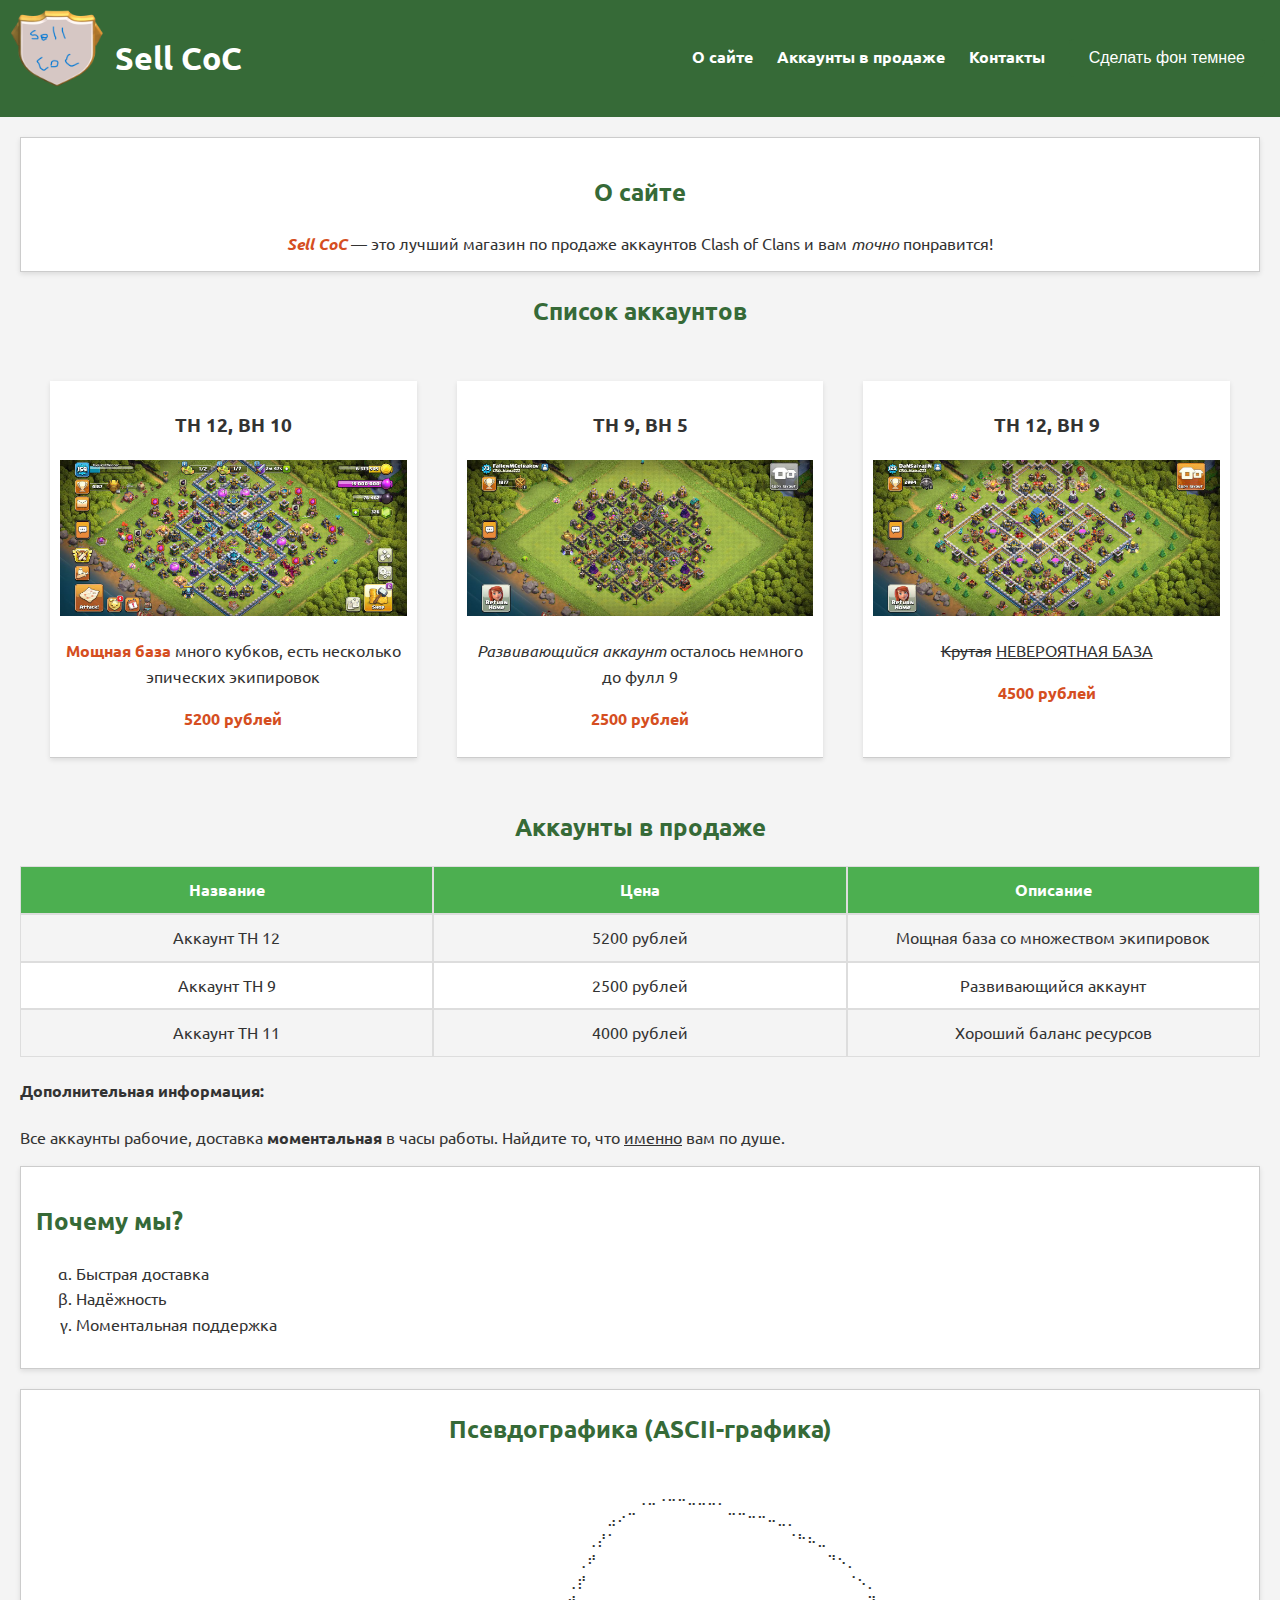
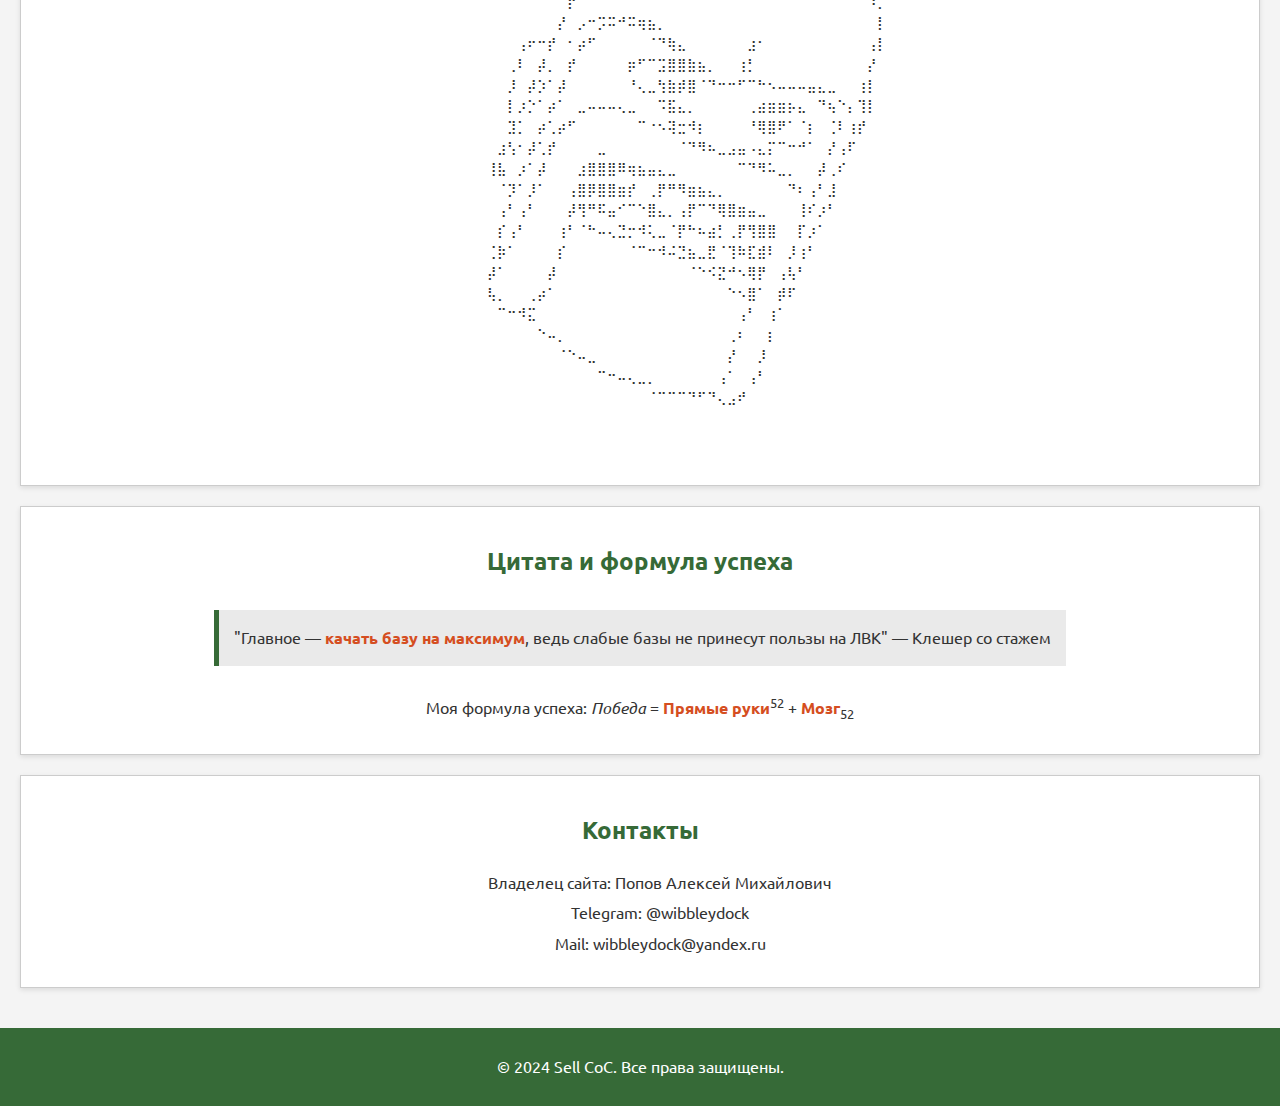
==== index.html @ 7481fcf6 "[MODIFY] add script for dark bg" ====
<!DOCTYPE html>
    <html lang="ru">
        <head>
            <meta charset="UTF-8">
            <link href="style.css" rel="stylesheet">
            <link rel="stylesheet" href="https://fonts.googleapis.com/css2?family=Ubuntu:ital,wght@0,300;0,400;0,500;0,700;1,300;1,400;1,500;1,700&display=swap">
            <meta name="keywords" content="аккаунты, клеш оф кленс, магазин">
            <meta name="description" content="Sell CoC">
            <title>Sell CoC</title>
        </head>

        <body>        
            <header>
                <div class="brand">
                    <a href="index.html">
                        <img src="images/logo.png" alt="лого" class="logo">
                    </a>
                    <h1>Sell CoC</h1>
                </div>
                <nav>
                    <ul>
                        <li><a href="/about/about.html">О сайте</a></li>
                        <li><a href="/accounts/accounts.html">Аккаунты в продаже</a></li>
                        <li><a href="/contacts/contacts.html">Контакты</a></li>
                        <li><button id="darkenButton">Сделать фон темнее</button></li>
                    </ul>
                </nav>
            </header>

            <main>
                <section id="about" class="about">
                    <h2>О сайте</h2>
                    <strong class="italic">Sell CoC</strong> — это лучший магазин по продаже аккаунтов Clash of Clans и вам <em>точно</em> понравится!
                </section>

                <section id="accounts">
                    <h2>Список аккаунтов</h2>
                    <div class="grid-accounts">
                        <article>
                            <h3>TH 12, BH 10</h3>
                            <img src="images/th12bh10.jpg" alt="TH 12, BB 10" width="700"/>
                            <p><strong>Мощная база</strong> много кубков, есть несколько эпических экипировок</p>
                            <p><strong>5200 рублей</strong></p>
                        </article>

                        <article>
                            <h3>TH 9, BH 5</h3>
                            <img src="images/th9bh5.jpg" alt="TH 9, BH 5" width="700"/>
                            <p><i>Развивающийся аккаунт</i> осталось немного до фулл 9</p>
                            <p><strong>2500 рублей</strong></p>
                        </article>

                        <article>
                            <h3>TH 12, BH 9</h3>
                            <img src="images/th12bh9.jpg" alt="TH 12, BH 9" width="700"/>
                            <p><del>Крутая</del> <ins>НЕВЕРОЯТНАЯ БАЗА</ins></p>
                            <p><strong>4500 рублей</strong></p>
                        </article>
                    </div>
                </section>

                <section id="accounts-table">
                    <div class="table-container">
                        <h2>Аккаунты в продаже</h2>
                        <table class="table-accounts">
                            <thead>
                                <tr>
                                    <th>Название</th>
                                    <th>Цена</th>
                                    <th>Описание</th>
                                </tr>
                            </thead>
                            <tbody>
                                <tr class="odd">
                                    <td data-label="Name">Аккаунт TH 12</td>
                                    <td data-label="Price">5200 рублей</td>
                                    <td data-label="About">Мощная база со множеством экипировок</td>
                                </tr>
                                <tr class="even">
                                    <td data-label="Name">Аккаунт TH 9</td>
                                    <td data-label="Price">2500 рублей</td>
                                    <td data-label="About">Развивающийся аккаунт</td>
                                </tr>
                                <tr class="odd">
                                    <td data-label="Name">Аккаунт TH 11</td>
                                    <td data-label="Price">4000 рублей</td>
                                    <td data-label="About">Хороший баланс ресурсов</td>
                                </tr>
                            </tbody>
                        </table>
                    </div>
                </section>

                <style>
                    li {
                        list-style-type: lower-greek;
                    }
                </style>

                <aside>
                    <h4>Дополнительная информация:</h4>
                    <p>Все аккаунты рабочие, доставка <b>моментальная</b> в часы работы. Найдите то, что <ins>именно</ins> вам по душе.</p>
                </aside>

                <section id="my_achievements">
                    <h2>Почему мы?</h2>
                    <ol>
                        <li>Быстрая доставка</li>
                        <li>Надёжность</li>
                        <li>Моментальная поддержка</li>
                    </ol>
                </section>

                <section id="ascii_art">
                    <h2>Псевдографика (ASCII-графика)</h2>
                    <pre>

            ⠀⠀⠀⠀⠀⠀⠀⠀⠀⠀⠀⠀⠀⠀⠀⢀⣀⠠⠤⠤⣀⣀⣀⡀⠀⠀⠀⠀⠀⠀⠀⠀⠀⠀⠀⠀⠀⠀⠀⠀
            ⠀⠀⠀⠀⠀⠀⠀⠀⠀⠀⠀⠀⣠⠔⠉⠀⠀⠀⠀⠀⠀⠀⠀⠀⠉⠉⠒⠒⠤⣀⡀⠀⠀⠀⠀⠀⠀⠀⠀⠀
            ⠀⠀⠀⠀⠀⠀⠀⠀⠀⠀⢀⡜⠁⠀⠀⠀⠀⠀⠀⠀⠀⠀⠀⠀⠀⠀⠀⠀⠀⠀⠈⠓⠦⣀⠀⠀⠀⠀⠀⠀
            ⠀⠀⠀⠀⠀⠀⠀⠀⠀⢀⠞⠀⠀⠀⠀⠀⠀⠀⠀⠀⠀⠀⠀⠀⠀⠀⠀⠀⠀⠀⠀⠀⠀⠀⠙⠢⡀⠀⠀⠀
            ⠀⠀⠀⠀⠀⠀⠀⠀⢀⡞⠀⠀⠀⠀⠀⠀⠀⠀⠀⠀⠀⠀⠀⠀⠀⠀⠀⠀⠀⠀⠀⠀⠀⠀⠀⠀⠈⠢⡀⠀
            ⠀⠀⠀⠀⠀⠀⠀⠀⡞⠀⠀⠀⠀⠀⠀⠀⠀⠀⠀⠀⠀⠀⠀⠀⠀⠀⠀⠀⠀⠀⠀⠀⠀⠀⠀⠀⠀⠀⠹⡀
            ⠀⠀⠀⠀⠀⠀⠀⡜⠀⡠⠒⡩⠭⠚⠭⢶⣦⡀⠀⠀⠀⠀⠀⠀⠀⠀⠀⠀⠀⠀⠀⠀⠀⠀⠀⠀⠀⠀⠀⡇
            ⠀⠀⠀⢠⠖⠒⡞⠀⠂⡴⠋⠀⠀⠀⠀⠀⠈⠙⢷⣄⠀⠀⠀⠀⠀⠀⣰⠂⠀⠀⠀⠀⠀⠀⠀⠀⠀⠀⢠⡇
            ⠀⠀⢀⠇⠀⡼⡀⠀⡞⠀⠀⠀⠀⠀⡶⠋⠉⣩⣿⣿⣷⣦⡀⠀⠀⢰⡃⠀⠀⠀⠀⠀⠀⠀⠀⠀⠀⠀⡜⠀
            ⠀⠀⡸⠀⡼⡱⠁⡼⠀⠀⠀⠀⠀⠀⠘⢄⣀⢳⣷⡾⣿⠈⠙⠒⠒⠋⠉⠓⠢⠤⠤⠤⣤⣄⣀⠀⠀⢰⡇⠀
            ⠀⠀⡇⡰⡑⠁⡴⠁⠀⣀⠤⠤⠤⢄⣀⠀⠀⠩⣯⣄⡀⠀⠀⠀⠀⠀⢀⣴⣶⣶⡦⣄⠀⠙⢦⠑⡄⢹⡇⠀
            ⠀⠀⣹⡁⠀⡴⢁⡴⠋⠀⠀⠀⠀⠀⠀⠉⠐⠢⢽⣒⠺⡆⠀⠀⠀⠀⠘⢿⣿⠟⠁⠈⡆⠀⢈⠇⢰⡞⠀⠀
            ⠀⣰⢣⠂⡼⢁⡞⠀⠀⠀⠀⣀⠀⠀⠀⠀⠀⠀⠀⠈⠙⠻⠦⣀⣠⣤⠠⣄⡍⠉⠒⠚⠁⠀⡜⢠⠏⠀⠀⠀
            ⢸⣧⠀⡰⠁⡼⠀⠀⠀⣰⣿⣿⣿⠿⢶⣦⣤⣄⣀⠀⠀⠀⠀⠀⠀⠉⠙⠻⠥⣀⡀⠀⠀⡼⢀⠎⠀⠀⠀⠀
            ⠀⠈⡹⠁⡸⠁⠀⠀⢠⣿⡿⣿⣿⣶⡞⠀⢀⡟⠛⠻⣶⣦⣄⡀⠀⠀⠀⠀⠀⠀⠙⠆⢠⠃⣸⠀⠀⠀⠀⠀
            ⠀⢠⠃⢠⠃⠀⠀⠀⡼⢻⠛⠯⣤⠊⠉⠑⣿⣄⡀⢠⡟⠉⠙⢿⣿⣶⣤⣀⠀⠀⠀⢸⠎⡰⠃⠀⠀⠀⠀⠀
            ⠀⡎⢠⠃⠀⠀⠀⢰⠃⠈⠓⠤⢄⣙⡒⠺⢅⣀⠈⡟⠓⠦⣴⡃⢀⡟⢻⣿⣿⠀⠀⡏⡰⠁⠀⠀⠀⠀⠀⠀
            ⢈⡷⠁⠀⠀⠀⠀⡎⠀⠀⠀⠀⠀⠀⠈⠉⠒⠺⠬⣙⣦⣀⣟⠈⢹⠷⣏⣾⠇⠀⡸⢰⠃⠀⠀⠀⠀⠀⠀⠀
            ⡼⠁⠀⠀⠀⠀⡼⠀⠀⠀⠀⠀⠀⠀⠀⠀⠀⠀⠀⠀⠈⠑⠪⣝⠚⠢⢿⡟⠀⢠⢧⠃⠀⠀⠀⠀⠀⠀⠀⠀
            ⢧⡀⠀⠀⢀⡴⠁⠀⠀⠀⠀⠀⠀⠀⠀⠀⠀⠀⠀⠀⠀⠀⠀⠀⠑⠢⣿⠁⠀⡾⠏⠀⠀⠀⠀⠀⠀⠀⠀⠀
            ⠀⠉⠒⠺⣍⠀⠀⠀⠀⠀⠀⠀⠀⠀⠀⠀⠀⠀⠀⠀⠀⠀⠀⠀⠀⢠⠃⠀⢰⠁⠀⠀⠀⠀⠀⠀⠀⠀⠀⠀
            ⠀⠀⠀⠀⠀⠑⠤⡀⠀⠀⠀⠀⠀⠀⠀⠀⠀⠀⠀⠀⠀⠀⠀⠀⢀⠆⠀⠀⡆⠀⠀⠀⠀⠀⠀⠀⠀⠀⠀⠀
            ⠀⠀⠀⠀⠀⠀⠀⠈⠑⠤⣀⠀⠀⠀⠀⠀⠀⠀⠀⠀⠀⠀⠀⠀⡜⠀⠀⡸⠀⠀⠀⠀⠀⠀⠀⠀⠀⠀⠀⠀
            ⠀⠀⠀⠀⠀⠀⠀⠀⠀⠀⠀⠉⠒⠤⢄⣀⡀⠀⠀⠀⠀⠀⠀⢠⠁⠀⢠⠃⠀⠀⠀⠀⠀⠀⠀⠀⠀⠀⠀⠀
            ⠀⠀⠀⠈⠉⠉⠉⠙⠋⠙⢄⣠⠞⠀


                        </pre>
                </section>

                <section id="quote">
                    <h2>Цитата и формула успеха</h2>
                    <blockquote>
                        "Главное — <strong>качать базу на максимум</strong>, ведь слабые базы не принесут пользы на ЛВК" — Клешер со стажем
                    </blockquote>
                    <p>Моя формула успеха: <em>Победа</em> = <strong>Прямые руки</strong><sup>52</sup> + <strong>Мозг</strong><sub>52</sub></p>
                </section>

                <section id="contact">
                    <h2>Контакты</h2>
                    <ul>
                        <p>Владелец сайта: Попов Алексей Михайлович</p>
                        <p>Telegram: @wibbleydock</p>
                        <p>Mail: wibbleydock@yandex.ru</p>
                    </ul>
                </section>
            </main>

            <footer>
                <p>&copy; 2024 Sell CoC. Все права защищены.</p>
            </footer>
            
            <script>
                const darkenButton = document.getElementById('darkenButton');
            
                let darkened = false;
            
                function toggleDarken() {
                    if (!darkened) {
                        document.body.style.backgroundColor = 'rgba(0, 0, 0, 0.5)';
                        darkened = true;
                    } else {
                        document.body.style.backgroundColor = '';
                        document.body.style.color = '';
                        darkened = false;
                    }
                }
            
                darkenButton.addEventListener('click', toggleDarken);
            </script>
        </body>
    </html>
---- style.css ----
/* main styles */
body {
    font-family: 'Ubuntu', sans-serif;
    line-height: 1.6;
    background-color: #f4f4f4;
    color: #333;
    margin: 0;
    padding: 0;
    transition: background-color 0.3s, color 0.3s;
}   

header {
    display: flex;
    justify-content: space-between;
    align-items: center;
    padding: 5px;
    background-color: #366a37;
    color: white;
    text-align: center;
    position: sticky;
    top: 0;
}

/* navigation */
nav ul {
    list-style: none;
    padding: 0;
}

nav ul li {
    display: inline;
    margin: 0 10px;
}

nav ul li a {
    color: white;
    text-decoration: none;
    font-weight: bold;
}

nav ul li a:hover {
    text-decoration: underline;
}

/**/
main {
    padding: 20px;
}

/* content */
.about {
    border: 1px solid #ccc;
    margin-bottom: 20px;
    background-color: white;
    padding: 15px;
    box-shadow: 0 2px 5px rgba(0, 0, 0, 0.1);
    text-align: center;
}

.accounts {
    display: flex;
    flex-direction: column;
    align-items: center;
    padding: 20px;
}

#quote, #contact {
    border: 1px solid #ccc;
    margin-bottom: 20px;
    background-color: white;
    padding: 15px;
    box-shadow: 0 2px 5px rgba(0, 0, 0, 0.1);
    text-align: center;
}

.brand {
    display: flex;
    align-items: center;
}

.logo {
    width: 100px;
    height: auto;
    margin-right: 10px;
}

.grid-accounts {
    display: flex;
    flex-wrap: wrap;
    justify-content: space-between;
    gap: 20px;
    padding: 20px;
    max-width: 1200px;
    margin: 0 auto;
}

#ascii_art {
    border: 1px solid #ccc;
    margin-bottom: 20px;
    background-color: white;
    box-shadow: 0 2px 5px rgba(0, 0, 0, 0.1);
    text-align: center;
}

#my_achievements {
    border: 1px solid #ccc;
    margin-bottom: 20px;
    background-color: white;
    padding: 15px;
    box-shadow: 0 2px 5px rgba(0, 0, 0, 0.1);
    text-align: left;
}

h2 {
    color: #366a37;
}

article {
    border-bottom: 1px solid #ccc;
    margin: 10px;
    padding: 10px;
    flex: 1 0 300px;
    background-color: white;
    box-shadow: 0 2px 5px rgba(0, 0, 0, 0.1);
    text-align: center;
}

article img {
    max-width: 100%;
    height: auto;
}

#accounts h2 {
    text-align: center;
}

/* quote */
blockquote {
    background-color: #eaeaea;
    padding: 15px;
    border-left: 5px solid #366a37;
    margin: 10px 0;
    display: inline-block;
}

/* text */
strong {
    color: #d54e21;
}

del {
    text-decoration: line-through;
}

ins {
    text-decoration: underline;
}

.italic {
    font-style: italic;
}

/* Контактная информация */
#contact p {
    margin: 5px 0;
}

/* Стилизация заголовков */
h1 {
    font-size: 2em;
}

h2 {
    font-size: 1.5em;
}

h3 {
    font-size: 1.2em;
}

h4 {
    font-size: 1em;
}

/* footer */
footer {
    text-align: center;
    padding: 10px;
    background-color: #366a37;
    color: white;
    position: relative;
    max-width: 100%;
    bottom: 0;
}

@media screen and (max-width: 800px) {
    section#quote {
        display: none;
    }
}

.table-accounts {
    display: grid;
    grid-template-columns: repeat(3, 1fr);
}

.table-accounts thead, .table-accounts tbody, .table-accounts tr {
    display: contents;
}

.table-accounts th, .table-accounts td {
    padding: 10px;
    border: 1px solid #ddd;
    text-align: center;
}

.table-accounts thead th {
    background-color: #4CAF50;
    color: white;
}

.table-accounts tbody tr:nth-child(odd) {
    background-color: #aaaaaa;
}

.table-accounts tbody tr:nth-child(even) td {
    background-color: #ffffff;
}

.table-container h2 {
    text-align: center;
}

button {
    padding: 10px 20px;
    background-color: #366a37;
    color: white;
    border: none;
    border-radius: 5px;
    cursor: pointer;
    font-size: 16px;
}

button:hover {
    background-color: #4CAF50;
}
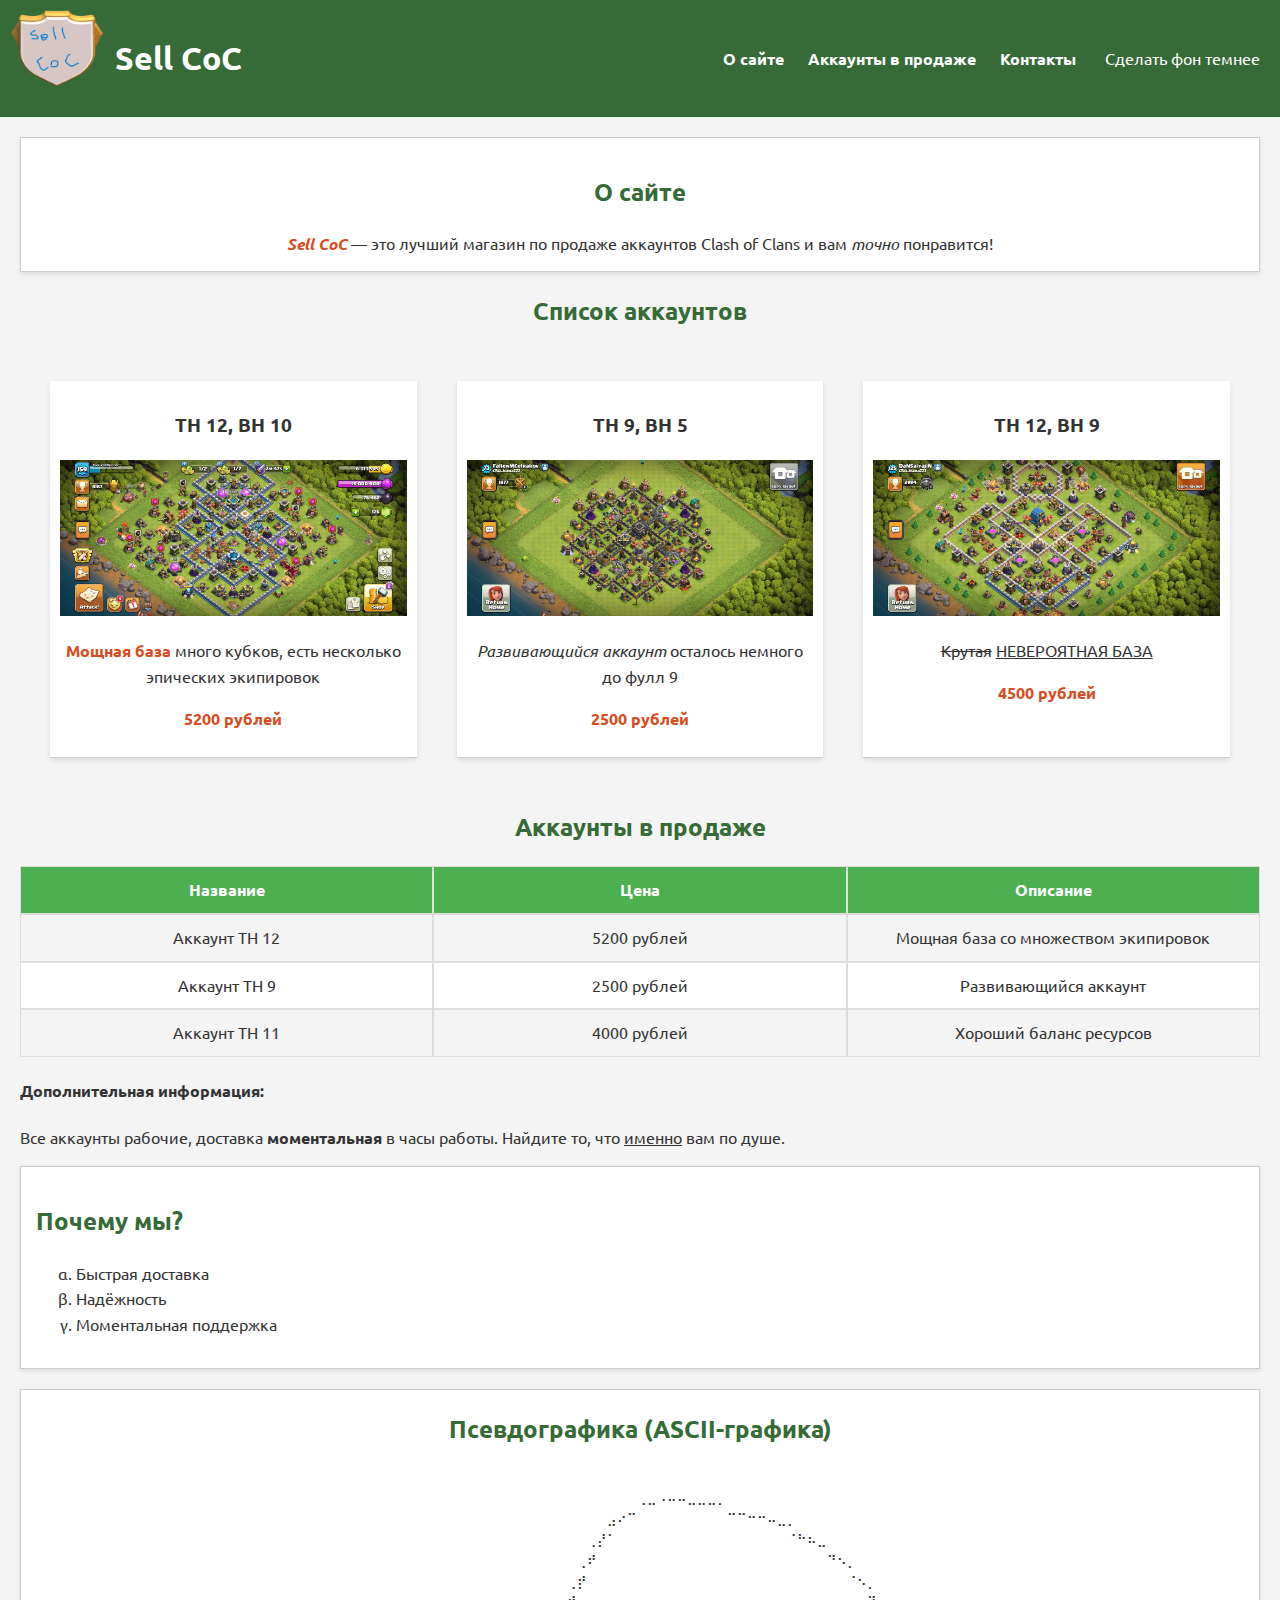
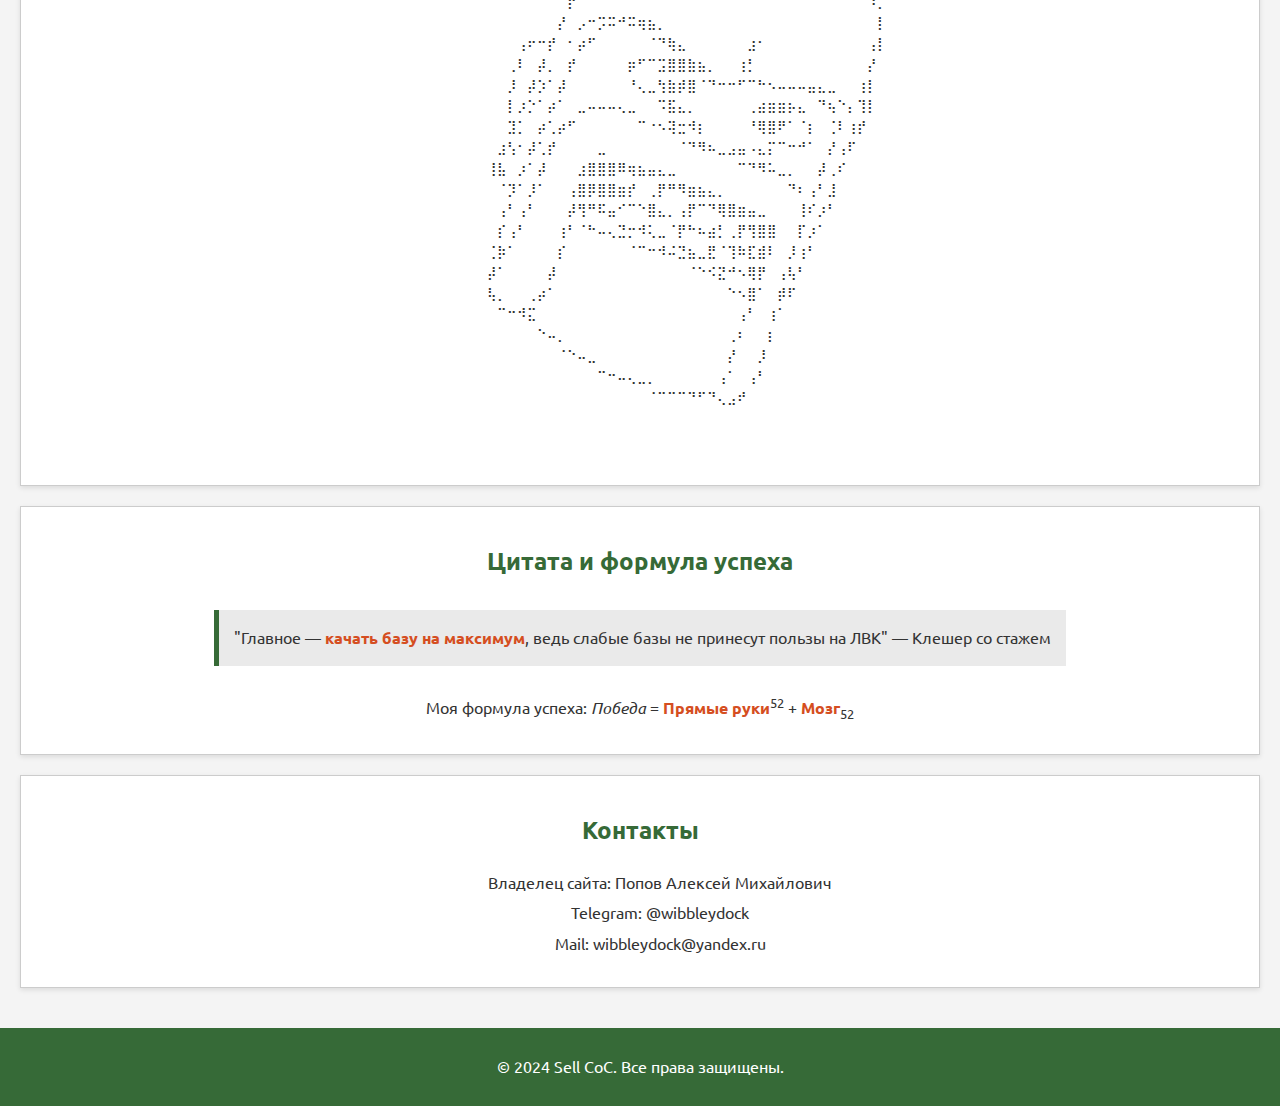
==== commit be075ccd: "[MODIFY]" ====
--- a/index.html
+++ b/index.html
@@ -22,7 +22,7 @@
                         <li><a href="/about/about.html">О сайте</a></li>
                         <li><a href="/accounts/accounts.html">Аккаунты в продаже</a></li>
                         <li><a href="/contacts/contacts.html">Контакты</a></li>
-                        <li><button id="darkenButton">Сделать фон темнее</button></li>
+                        <button id="darkenButton">Сделать фон темнее</button>
                     </ul>
                 </nav>
             </header>
--- a/style.css
+++ b/style.css
@@ -7,7 +7,22 @@
     margin: 0;
     padding: 0;
     transition: background-color 0.3s, color 0.3s;
-}   
+}
+
+#darkenButton {
+    font-family: 'Ubuntu', sans-serif;
+    font-size: 1em;
+    color: #ffffff;
+    background-color: #366a37;
+    border: none;
+    padding: 10px 15px;
+    cursor: pointer;
+    text-decoration: none;
+}
+
+#darkenButton:hover {
+    background-color: #4caf50;
+}
 
 header {
     display: flex;
@@ -230,17 +245,3 @@
 .table-container h2 {
     text-align: center;
 }
-
-button {
-    padding: 10px 20px;
-    background-color: #366a37;
-    color: white;
-    border: none;
-    border-radius: 5px;
-    cursor: pointer;
-    font-size: 16px;
-}
-
-button:hover {
-    background-color: #4CAF50;
-}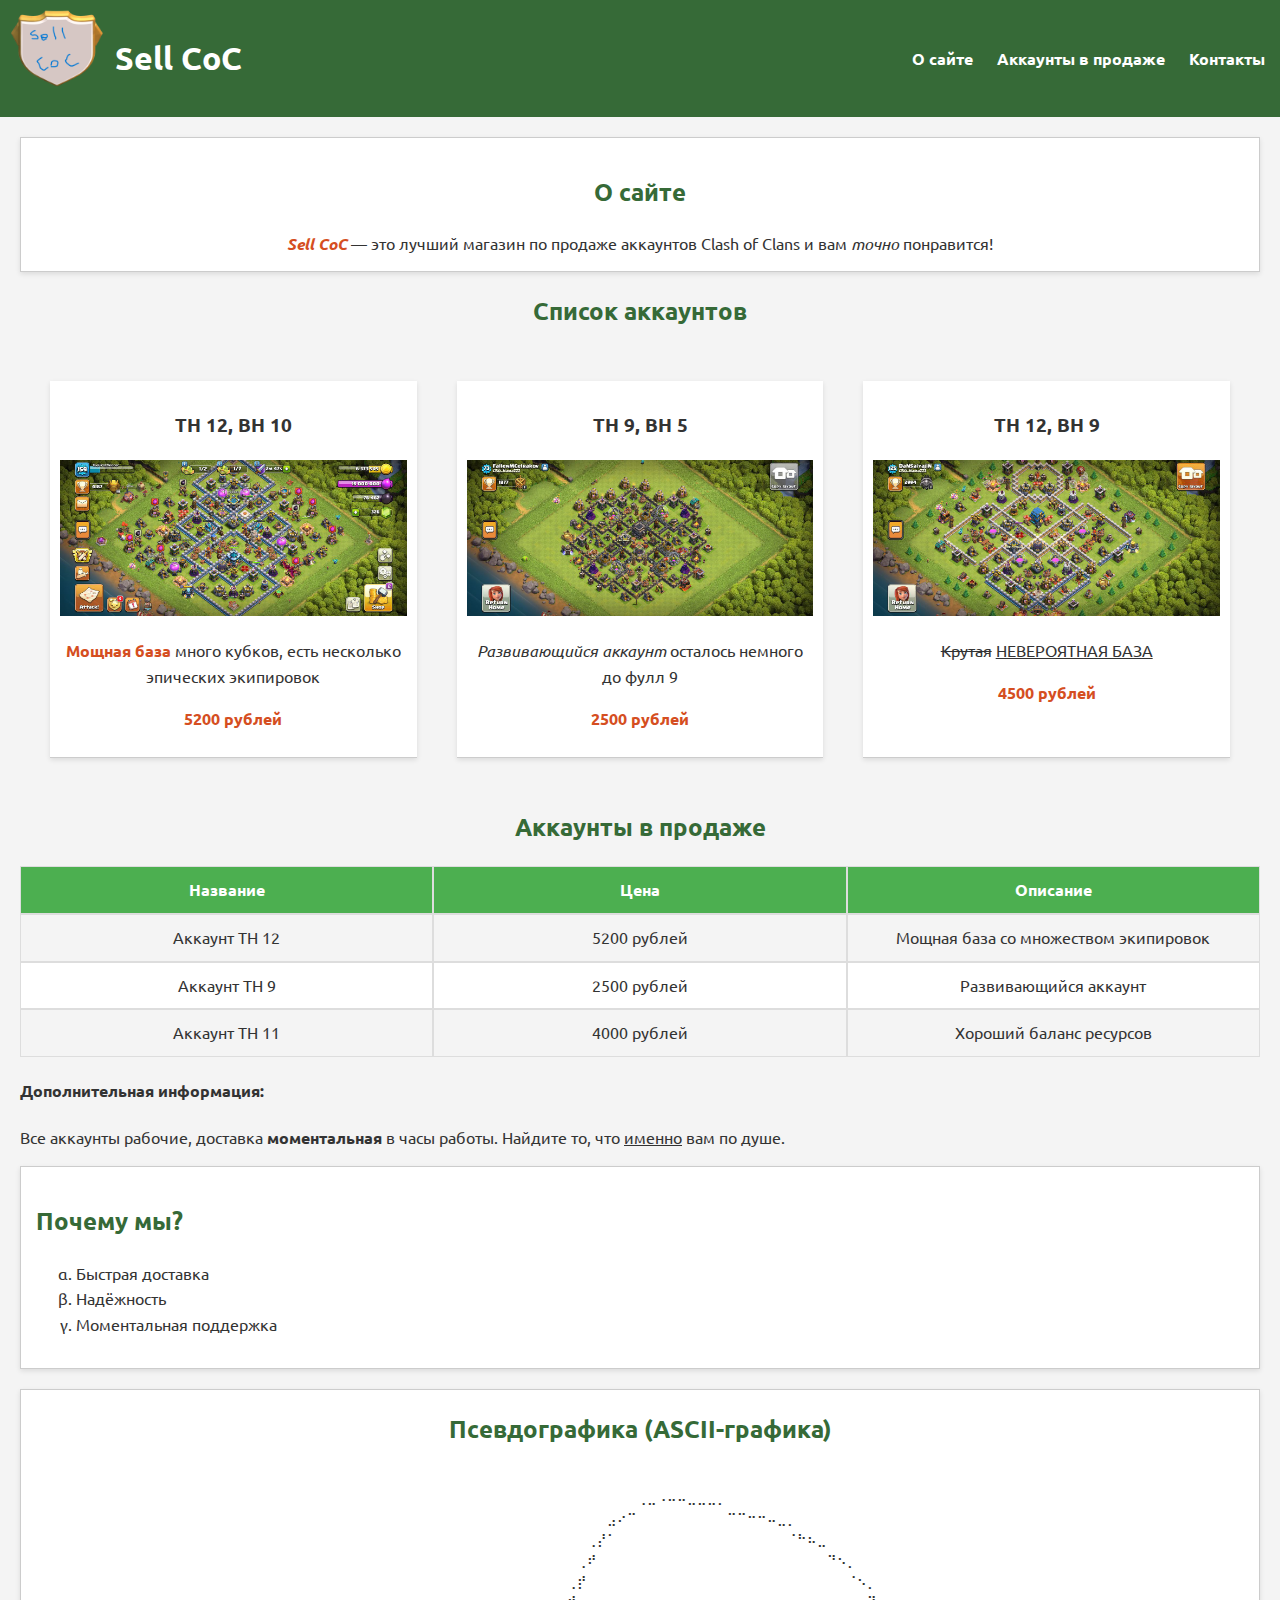
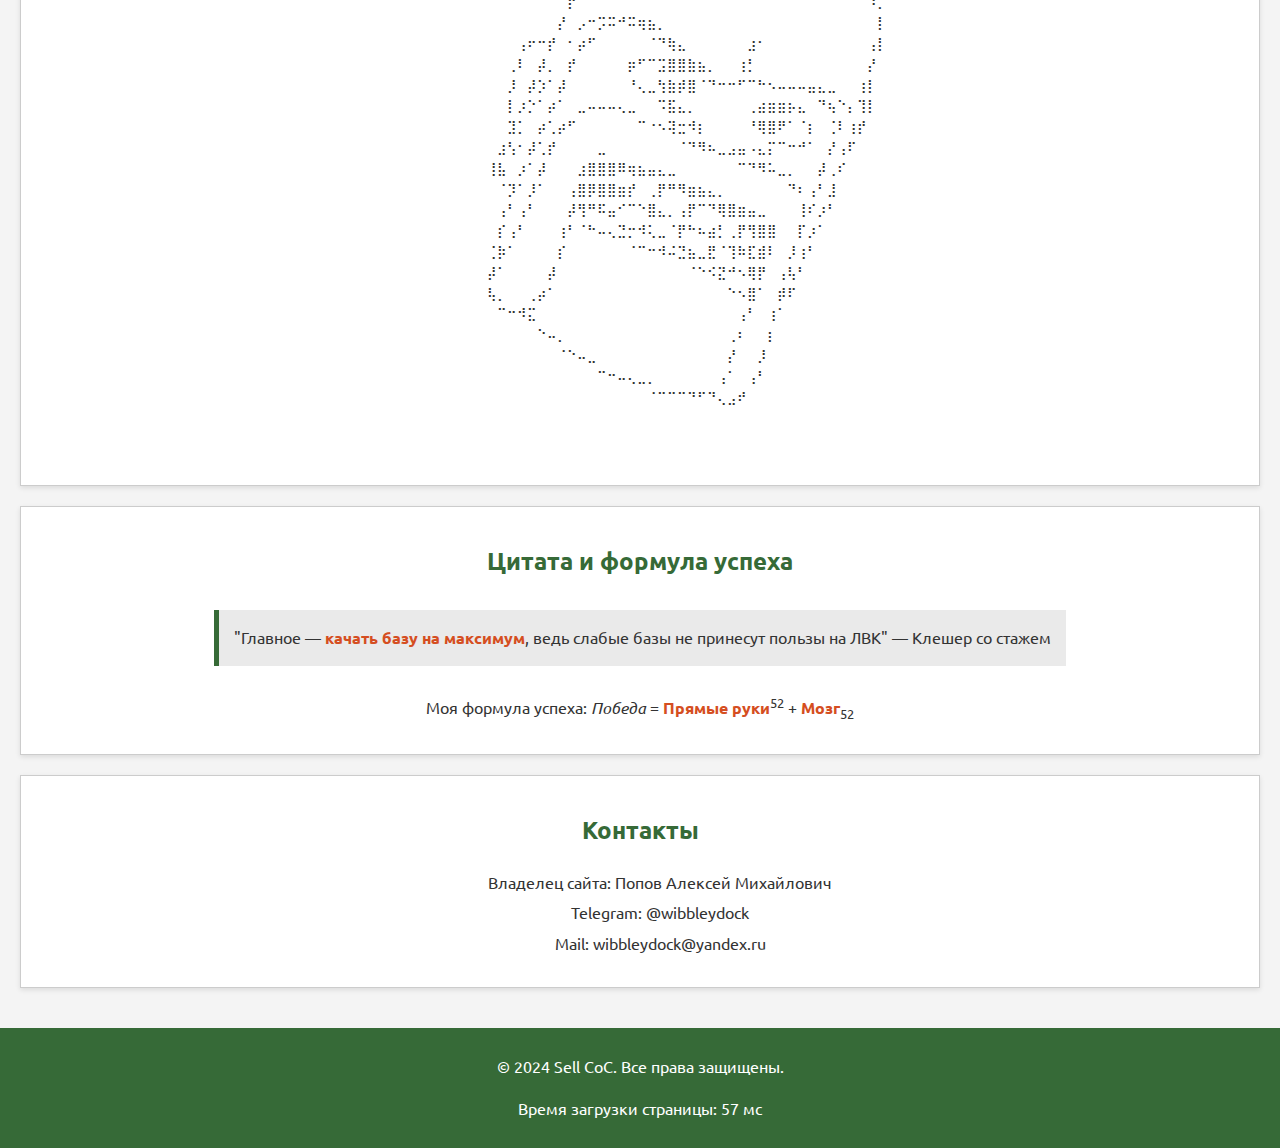
==== commit bffb003d: "[MODIFY] rework js" ====
--- a/index.html
+++ b/index.html
@@ -6,6 +6,7 @@
             <link rel="stylesheet" href="https://fonts.googleapis.com/css2?family=Ubuntu:ital,wght@0,300;0,400;0,500;0,700;1,300;1,400;1,500;1,700&display=swap">
             <meta name="keywords" content="аккаунты, клеш оф кленс, магазин">
             <meta name="description" content="Sell CoC">
+            <script src="script/main.js" defer></script>
             <title>Sell CoC</title>
         </head>
 
@@ -19,10 +20,9 @@
                 </div>
                 <nav>
                     <ul>
-                        <li><a href="/about/about.html">О сайте</a></li>
-                        <li><a href="/accounts/accounts.html">Аккаунты в продаже</a></li>
-                        <li><a href="/contacts/contacts.html">Контакты</a></li>
-                        <button id="darkenButton">Сделать фон темнее</button>
+                        <li><a href="about.html">О сайте</a></li>
+                        <li><a href="accounts.html">Аккаунты в продаже</a></li>
+                        <li><a href="contacts.html">Контакты</a></li>
                     </ul>
                 </nav>
             </header>
@@ -166,24 +166,5 @@
             <footer>
                 <p>&copy; 2024 Sell CoC. Все права защищены.</p>
             </footer>
-            
-            <script>
-                const darkenButton = document.getElementById('darkenButton');
-            
-                let darkened = false;
-            
-                function toggleDarken() {
-                    if (!darkened) {
-                        document.body.style.backgroundColor = 'rgba(0, 0, 0, 0.5)';
-                        darkened = true;
-                    } else {
-                        document.body.style.backgroundColor = '';
-                        document.body.style.color = '';
-                        darkened = false;
-                    }
-                }
-            
-                darkenButton.addEventListener('click', toggleDarken);
-            </script>
         </body>
     </html>--- a/style.css
+++ b/style.css
@@ -53,10 +53,6 @@
     font-weight: bold;
 }
 
-nav ul li a:hover {
-    text-decoration: underline;
-}
-
 /**/
 main {
     padding: 20px;
@@ -245,3 +241,12 @@
 .table-container h2 {
     text-align: center;
 }
+
+nav ul li a.active {
+    background-color: #4CAF50;
+    color: #ffffff;
+}
+
+nav ul li a:hover {
+    background-color: #4CAF50;
+}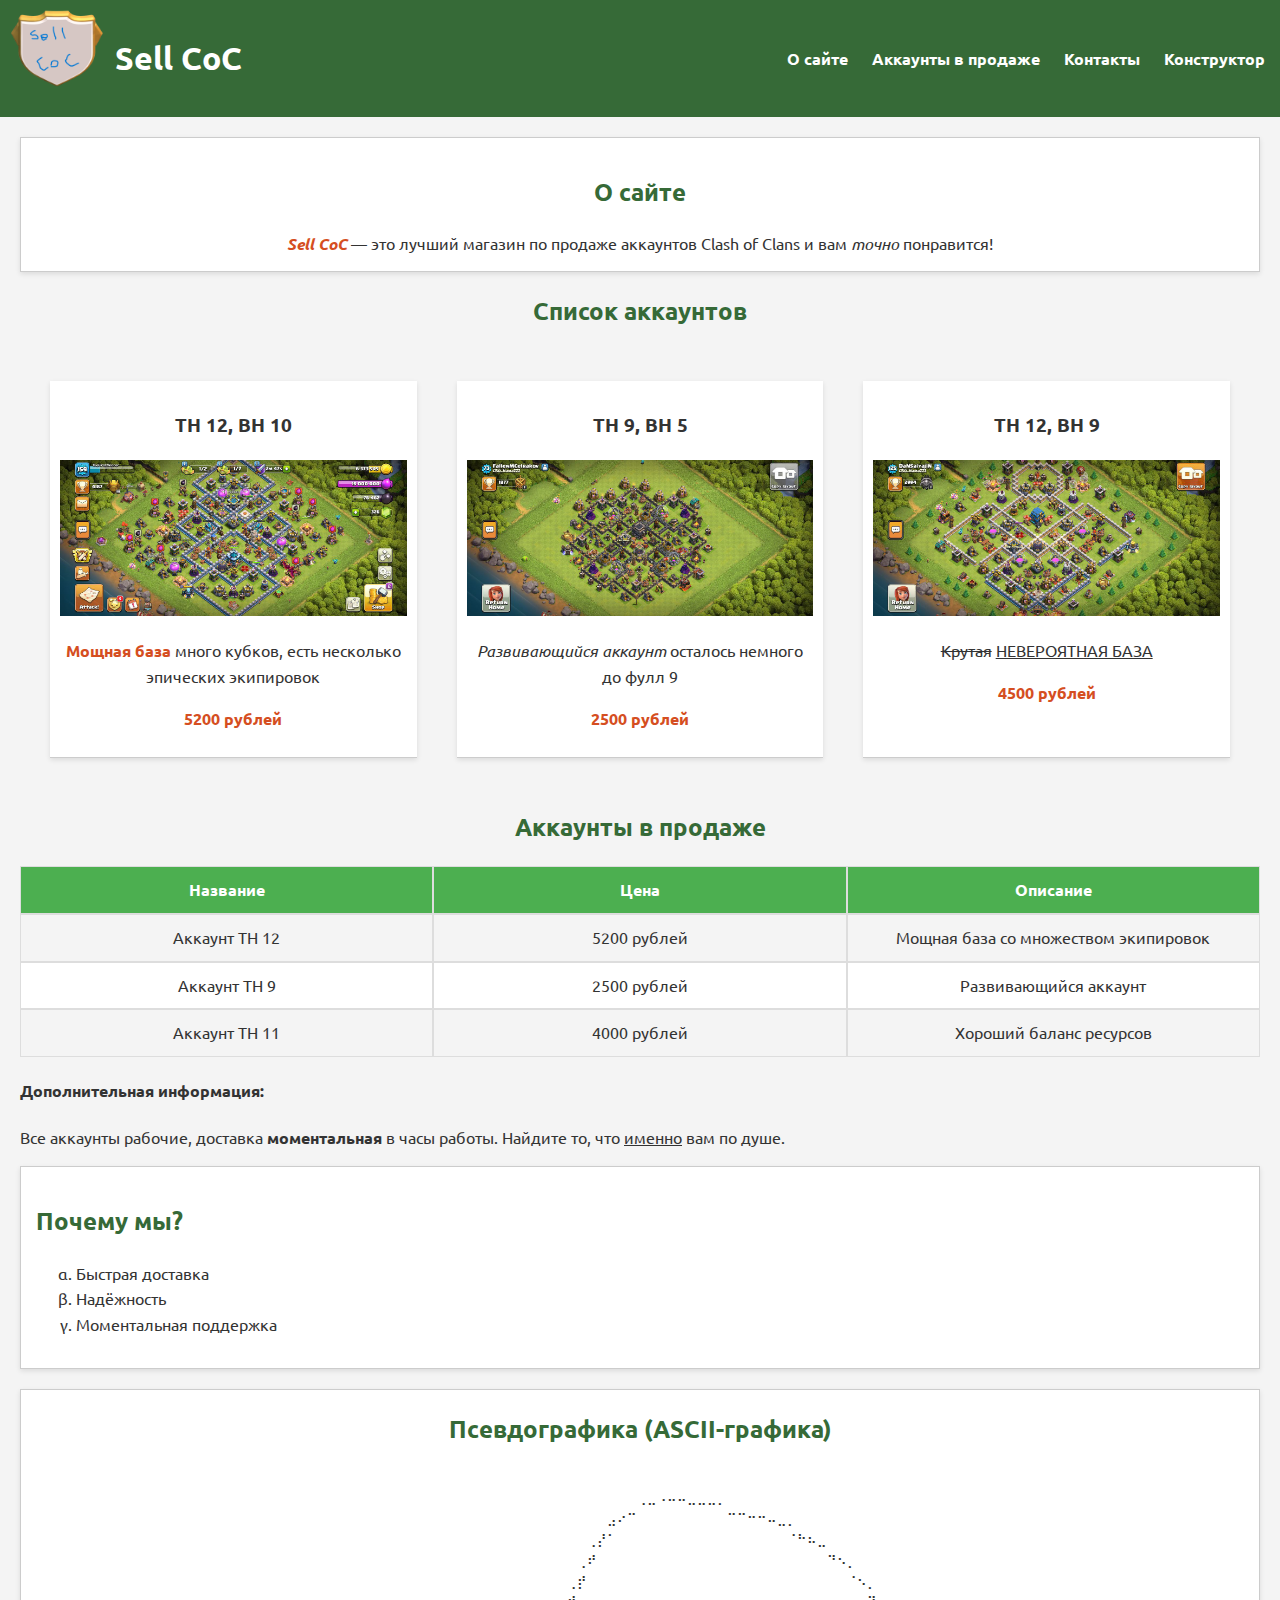
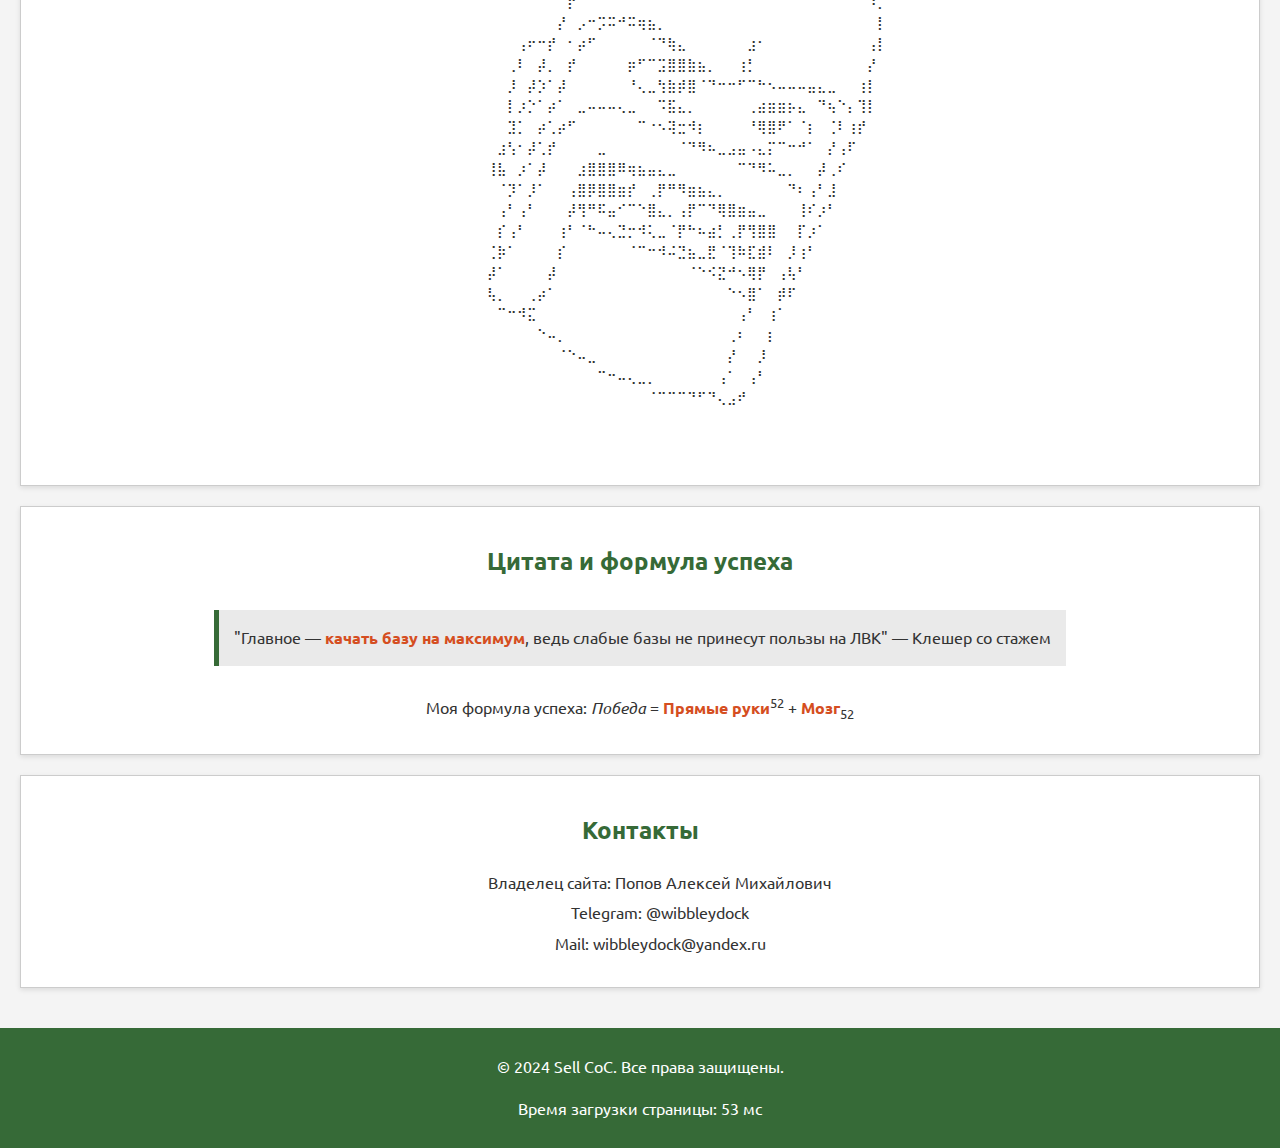
==== commit b026c729: "[MODIFY] add constructor button" ====
--- a/index.html
+++ b/index.html
@@ -23,6 +23,7 @@
                         <li><a href="about.html">О сайте</a></li>
                         <li><a href="accounts.html">Аккаунты в продаже</a></li>
                         <li><a href="contacts.html">Контакты</a></li>
+                        <li><a href="constructor.html">Конструктор</a></li>
                     </ul>
                 </nav>
             </header>
--- a/style.css
+++ b/style.css
@@ -245,6 +245,7 @@
 nav ul li a.active {
     background-color: #4CAF50;
     color: #ffffff;
+    padding: 10px;
 }
 
 nav ul li a:hover {
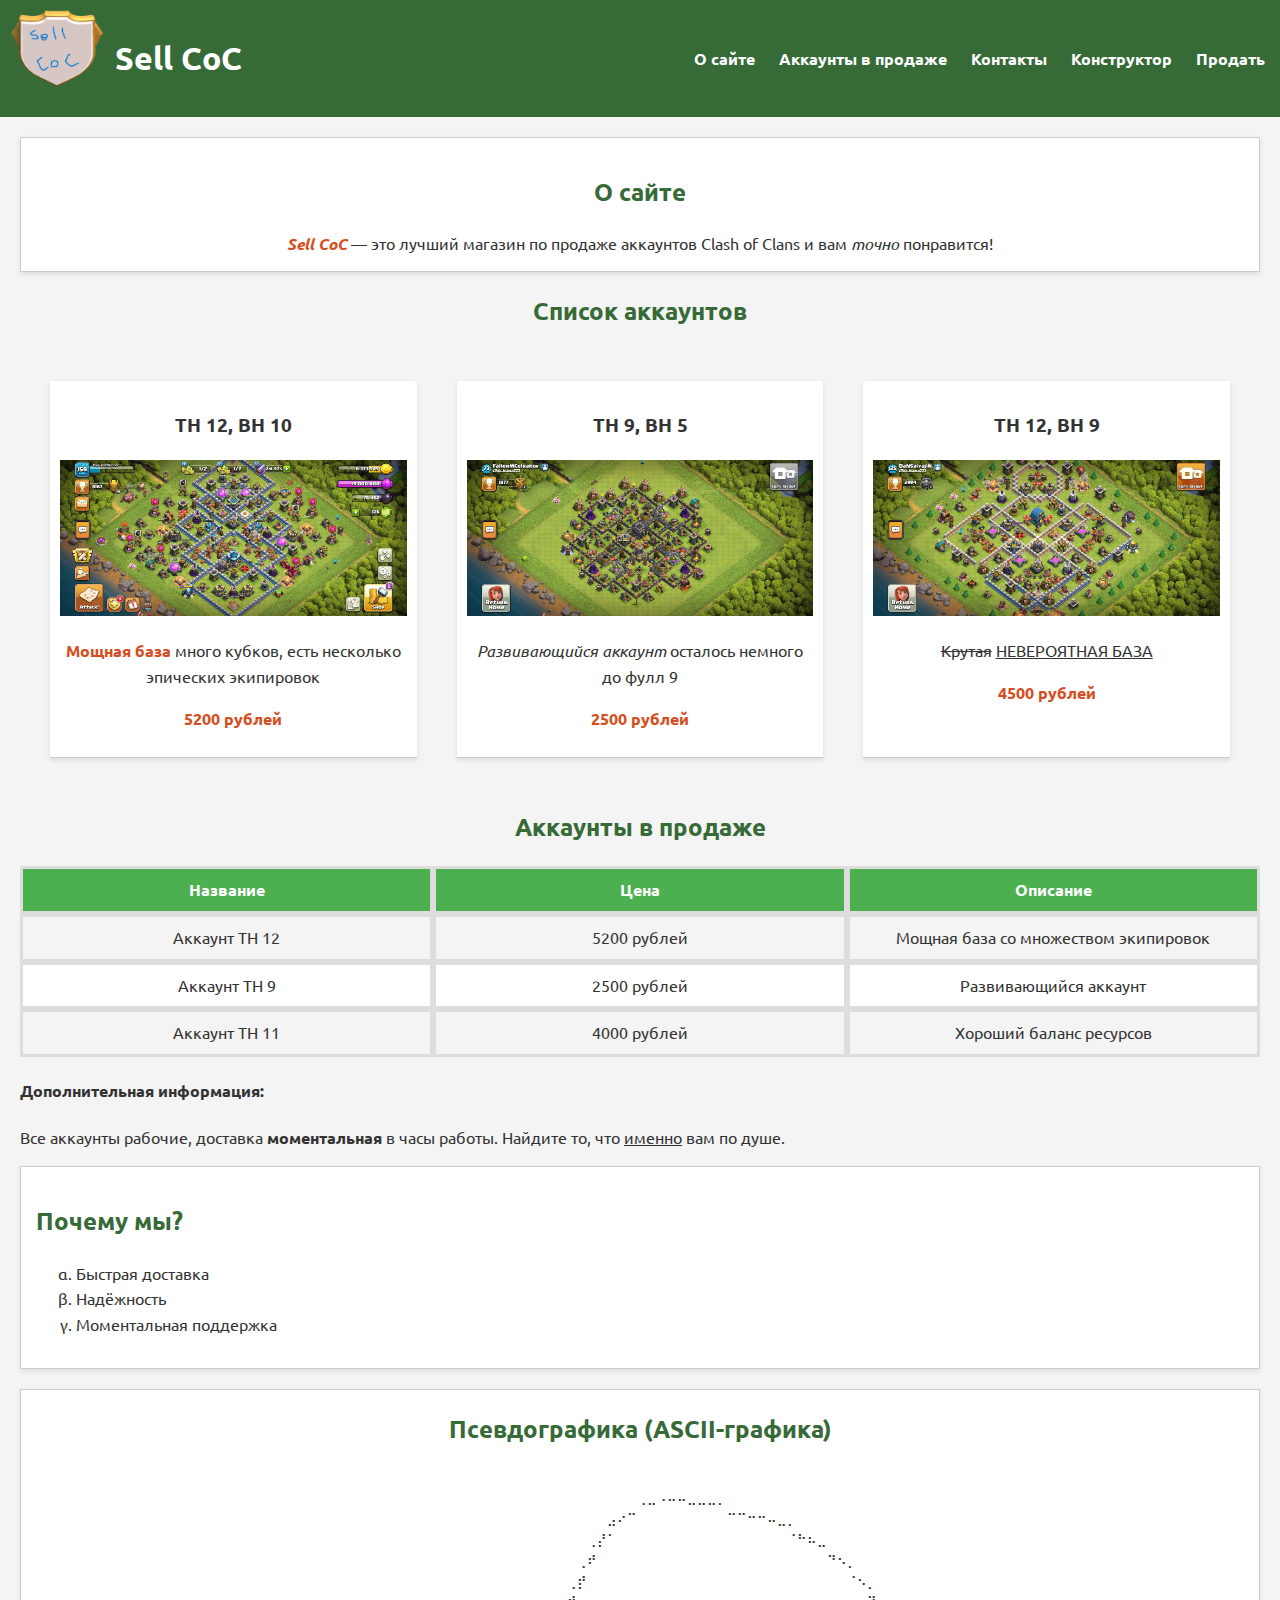
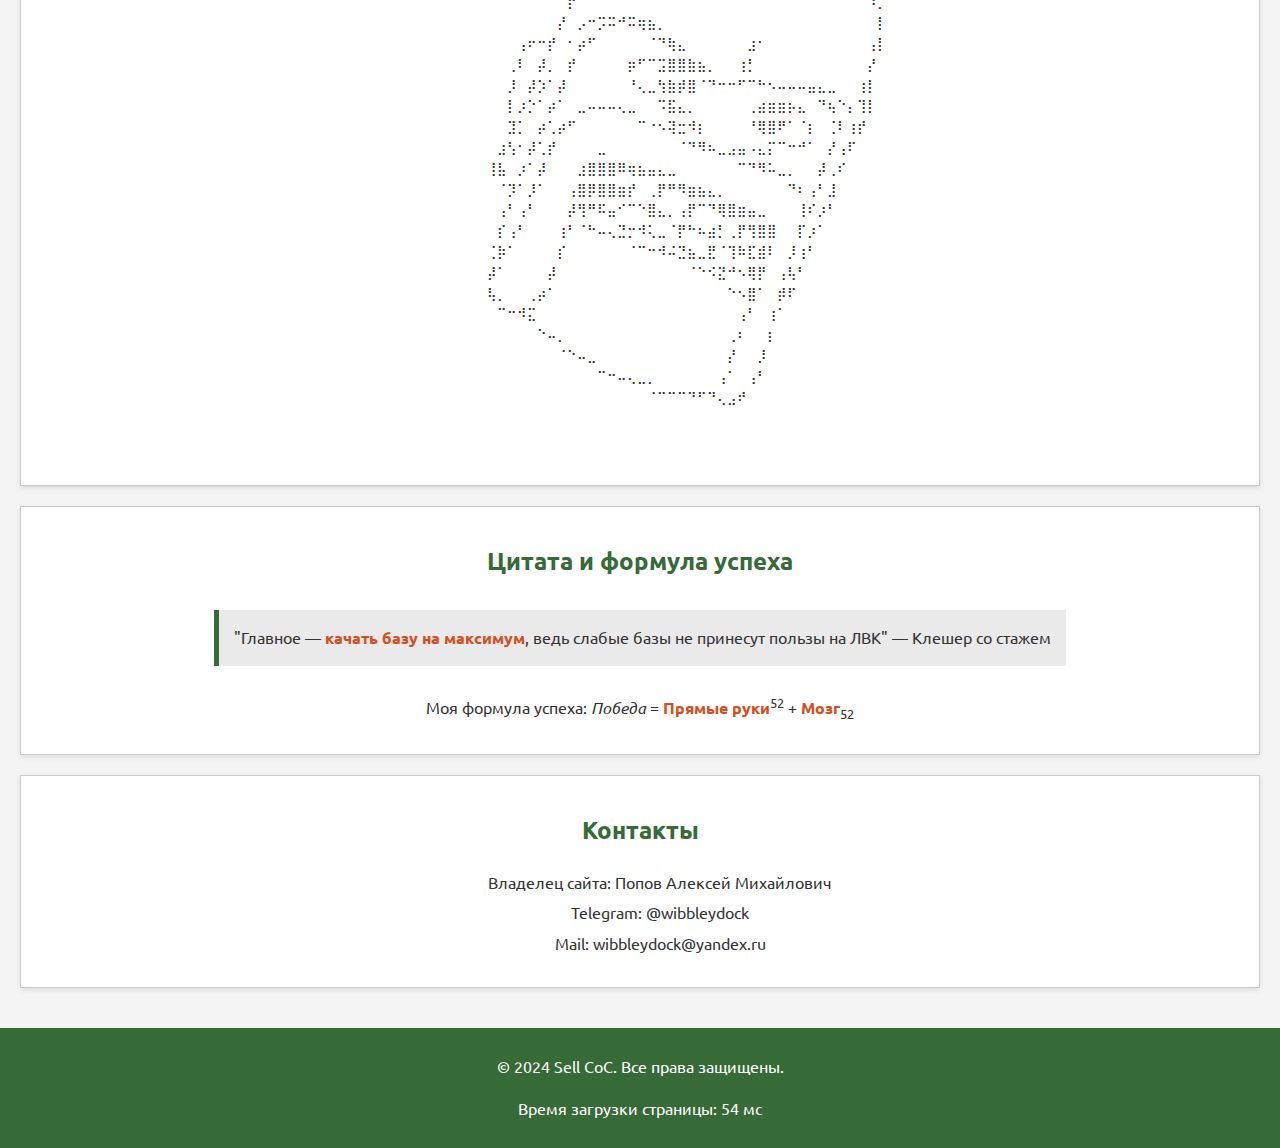
==== commit b92298b9: "[MODIFY] add button to header" ====
--- a/index.html
+++ b/index.html
@@ -24,6 +24,7 @@
                         <li><a href="accounts.html">Аккаунты в продаже</a></li>
                         <li><a href="contacts.html">Контакты</a></li>
                         <li><a href="constructor.html">Конструктор</a></li>
+                        <li><a href="placeitem.html">Продать</a></li>
                     </ul>
                 </nav>
             </header>
--- a/style.css
+++ b/style.css
@@ -9,21 +9,6 @@
     transition: background-color 0.3s, color 0.3s;
 }
 
-#darkenButton {
-    font-family: 'Ubuntu', sans-serif;
-    font-size: 1em;
-    color: #ffffff;
-    background-color: #366a37;
-    border: none;
-    padding: 10px 15px;
-    cursor: pointer;
-    text-decoration: none;
-}
-
-#darkenButton:hover {
-    background-color: #4caf50;
-}
-
 header {
     display: flex;
     justify-content: space-between;
@@ -220,8 +205,8 @@
 }
 
 .table-accounts th, .table-accounts td {
-    padding: 10px;
-    border: 1px solid #ddd;
+    padding: 8px;
+    border: 3px solid #ddd;
     text-align: center;
 }
 
@@ -245,9 +230,94 @@
 nav ul li a.active {
     background-color: #4CAF50;
     color: #ffffff;
-    padding: 10px;
+    padding: 8px;
 }
 
 nav ul li a:hover {
     background-color: #4CAF50;
+}
+
+.form-container {
+    border: 1px solid #ccc;
+    margin-bottom: 20px;
+    background-color: white;
+    padding: 15px;
+    box-shadow: 0 2px 5px rgba(0, 0, 0, 0.1);
+    text-align: center;
+}
+
+.form-container h1 {
+    margin-bottom: 20px;
+}
+
+.form-container label {
+    display: block;
+    margin-bottom: 5px;
+}
+
+.form-container input, .form-container select {
+    width: 100%;
+    padding: 10px;
+    margin-bottom: 20px;
+    border: 1px solid #ccc;
+    border-radius: 4px;
+    box-sizing: border-box;
+}
+
+.form-container button {
+    padding: 10px 20px;
+    border: none;
+    border-radius: 4px;
+    background-color: #007BFF;
+    color: #fff;
+    cursor: pointer;
+    font-size: 16px;
+}
+
+.form-container button:hover {
+    background-color: #0056b3;
+}
+
+.task-list {
+    display: flex;
+    flex-wrap: wrap;
+    justify-content:center;
+    gap: 20px;
+    padding: 20px;
+    max-width: 1200px;
+    margin: 0 auto;
+}
+
+#task-list h2 {
+    text-align: center;
+}
+
+.task-item {
+    border: 1px solid #ccc;
+    padding: 10px;
+    margin-bottom: 10px;
+    border-radius: 4px;
+    background-color: #fff;
+}
+
+@keyframes spin {
+    from {
+        transform: rotate(0deg);
+    }
+    to {
+        transform: rotate(360deg);
+    }
+}
+@media screen and (max-width: 700px) {
+    .header-logo img {max-height: 25px}
+}
+#preloader img {
+    max-width: 100px;
+    height: auto;
+}
+#preloader {
+    display: flex;
+    justify-content: center;
+    align-items: center;
+    margin: 20px 0;
 }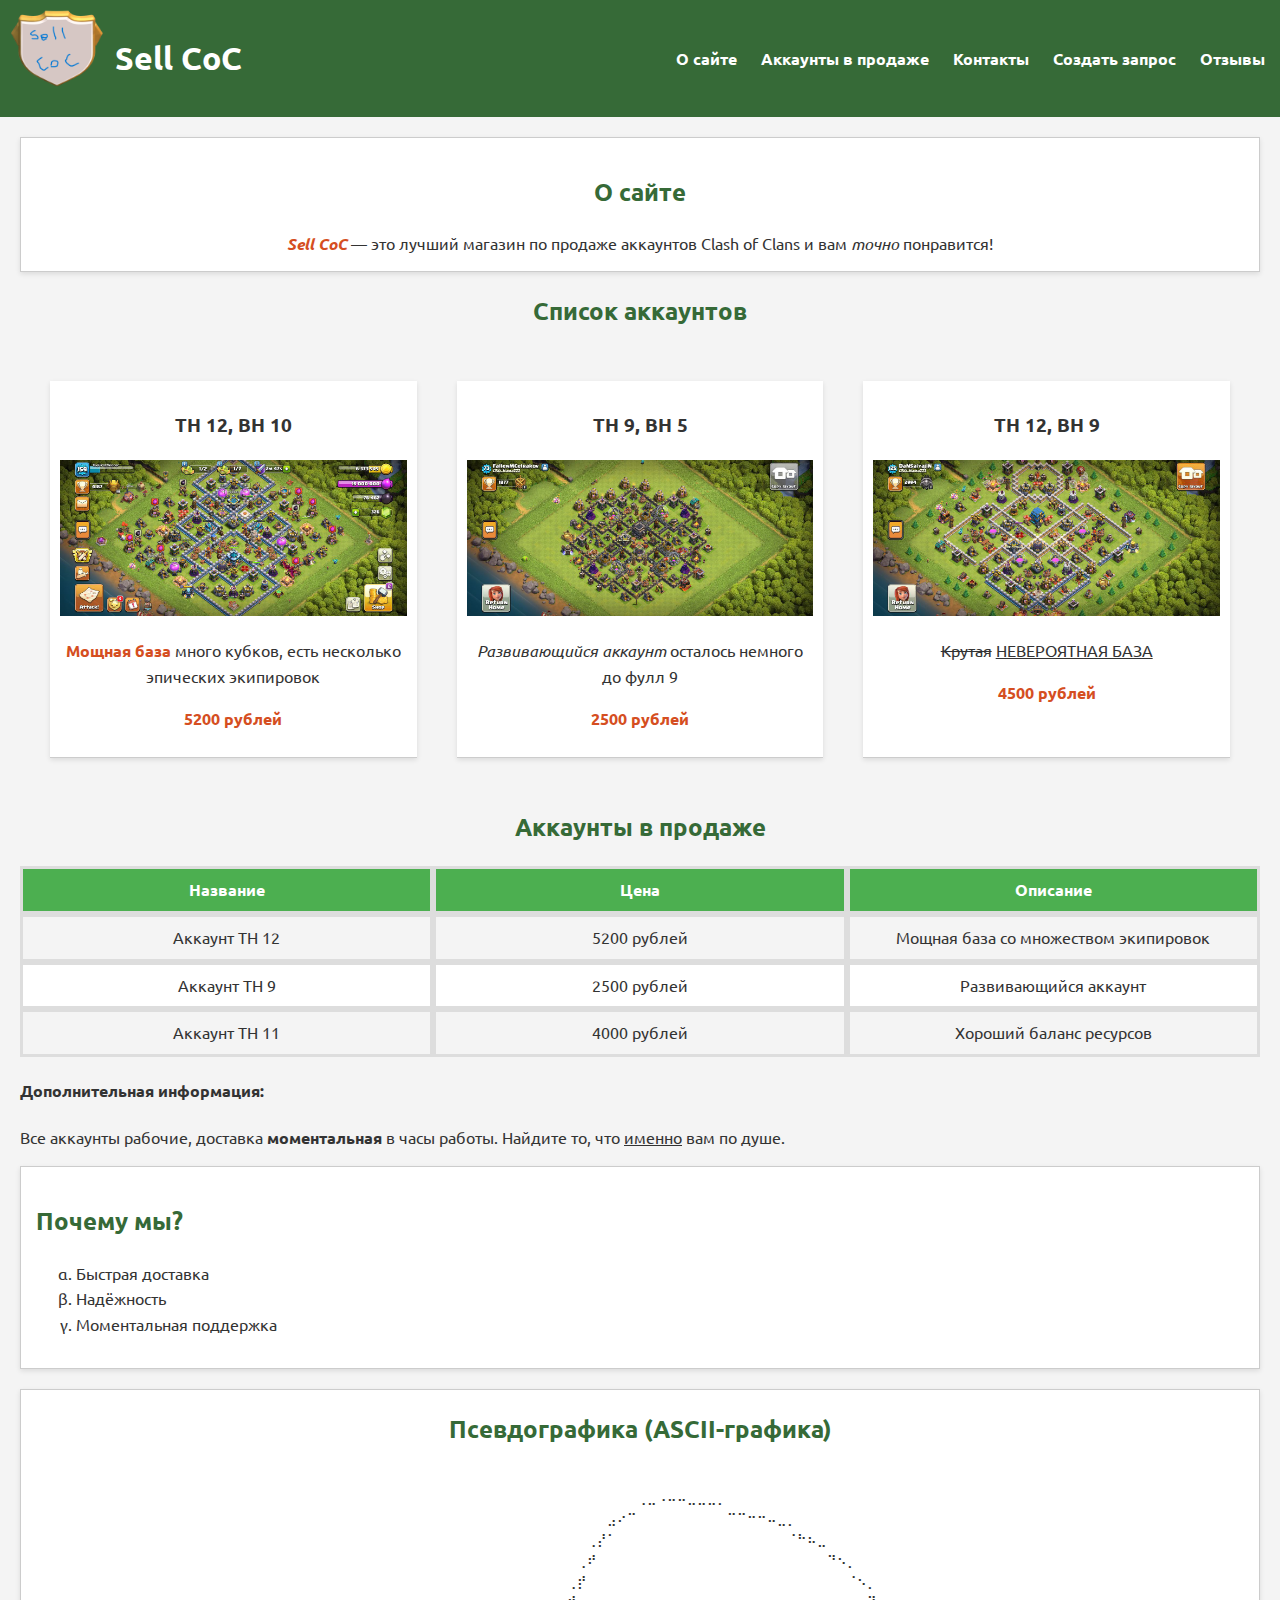
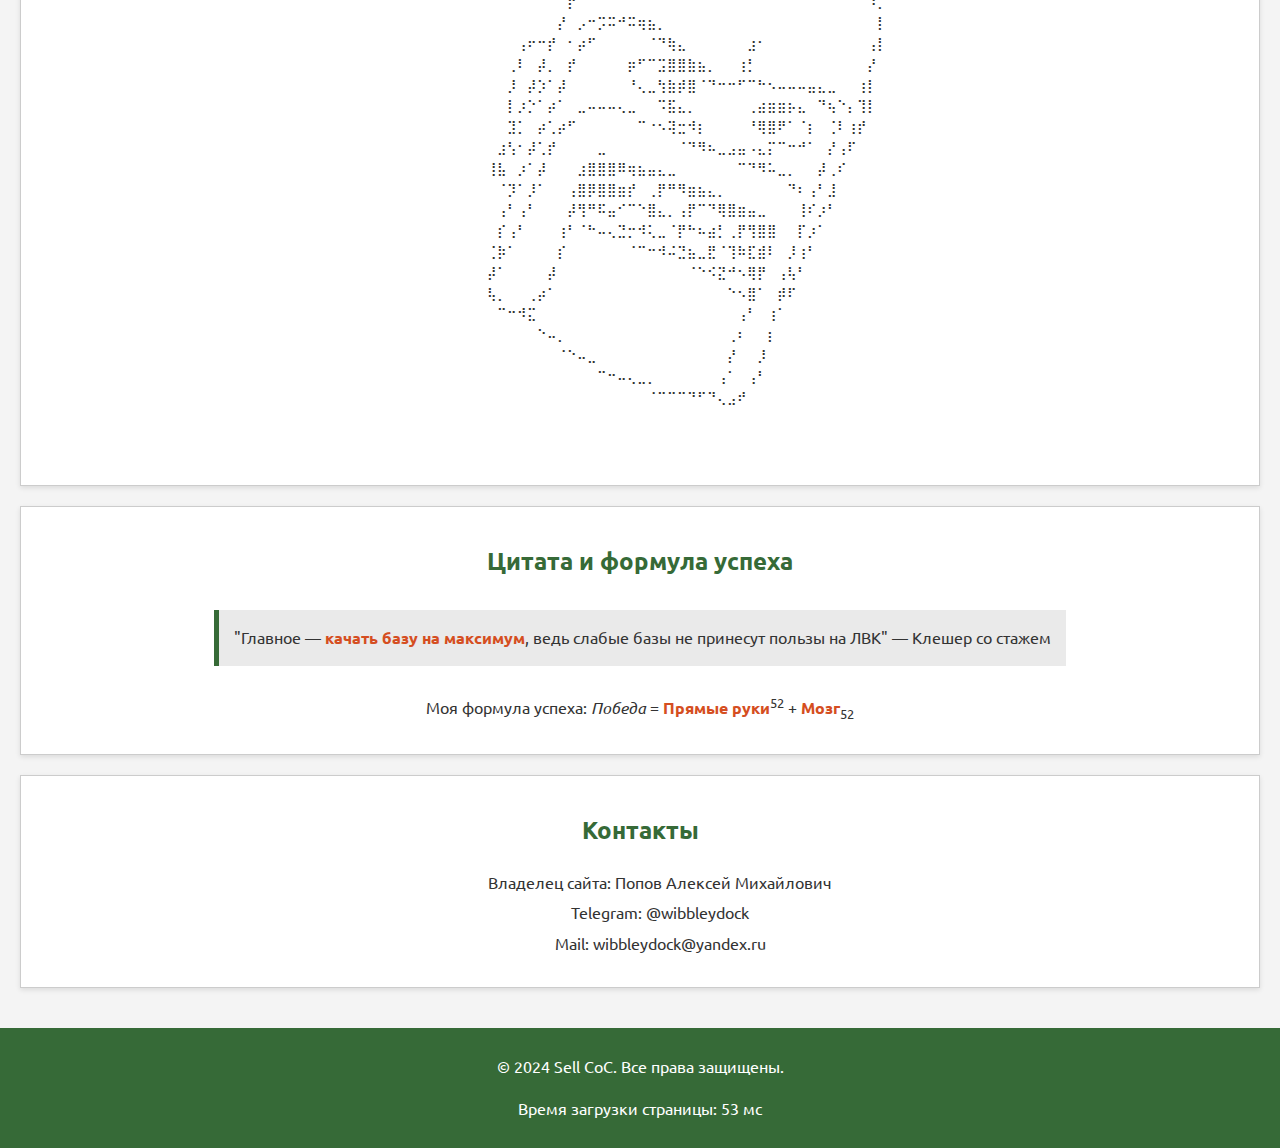
==== commit 3fdaa06d: "[MODIFY] header buttons" ====
--- a/index.html
+++ b/index.html
@@ -23,8 +23,8 @@
                         <li><a href="about.html">О сайте</a></li>
                         <li><a href="accounts.html">Аккаунты в продаже</a></li>
                         <li><a href="contacts.html">Контакты</a></li>
-                        <li><a href="constructor.html">Конструктор</a></li>
-                        <li><a href="placeitem.html">Продать</a></li>
+                        <li><a href="constructor.html">Создать запрос</a></li>
+                        <li><a href="reviews.html">Отзывы</a></li>
                     </ul>
                 </nav>
             </header>
--- a/style.css
+++ b/style.css
@@ -298,26 +298,4 @@
     margin-bottom: 10px;
     border-radius: 4px;
     background-color: #fff;
-}
-
-@keyframes spin {
-    from {
-        transform: rotate(0deg);
-    }
-    to {
-        transform: rotate(360deg);
-    }
-}
-@media screen and (max-width: 700px) {
-    .header-logo img {max-height: 25px}
-}
-#preloader img {
-    max-width: 100px;
-    height: auto;
-}
-#preloader {
-    display: flex;
-    justify-content: center;
-    align-items: center;
-    margin: 20px 0;
 }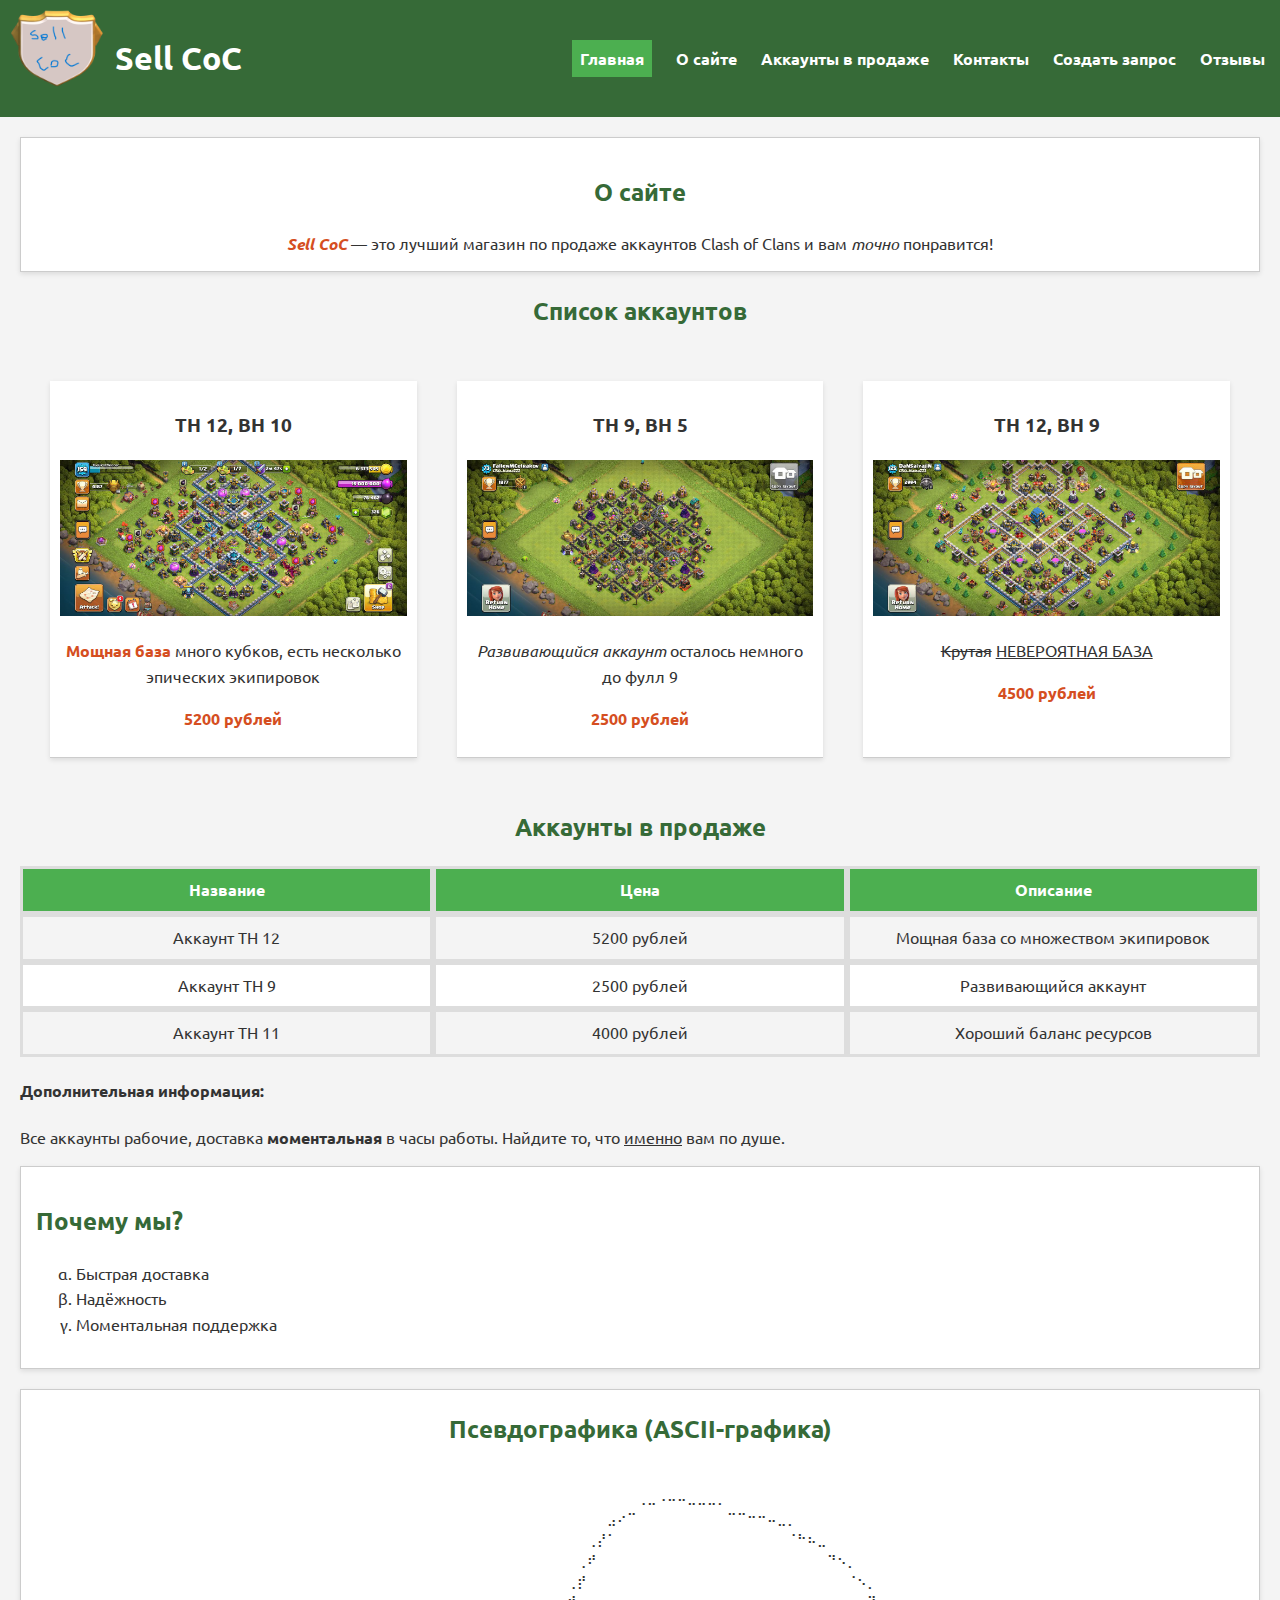
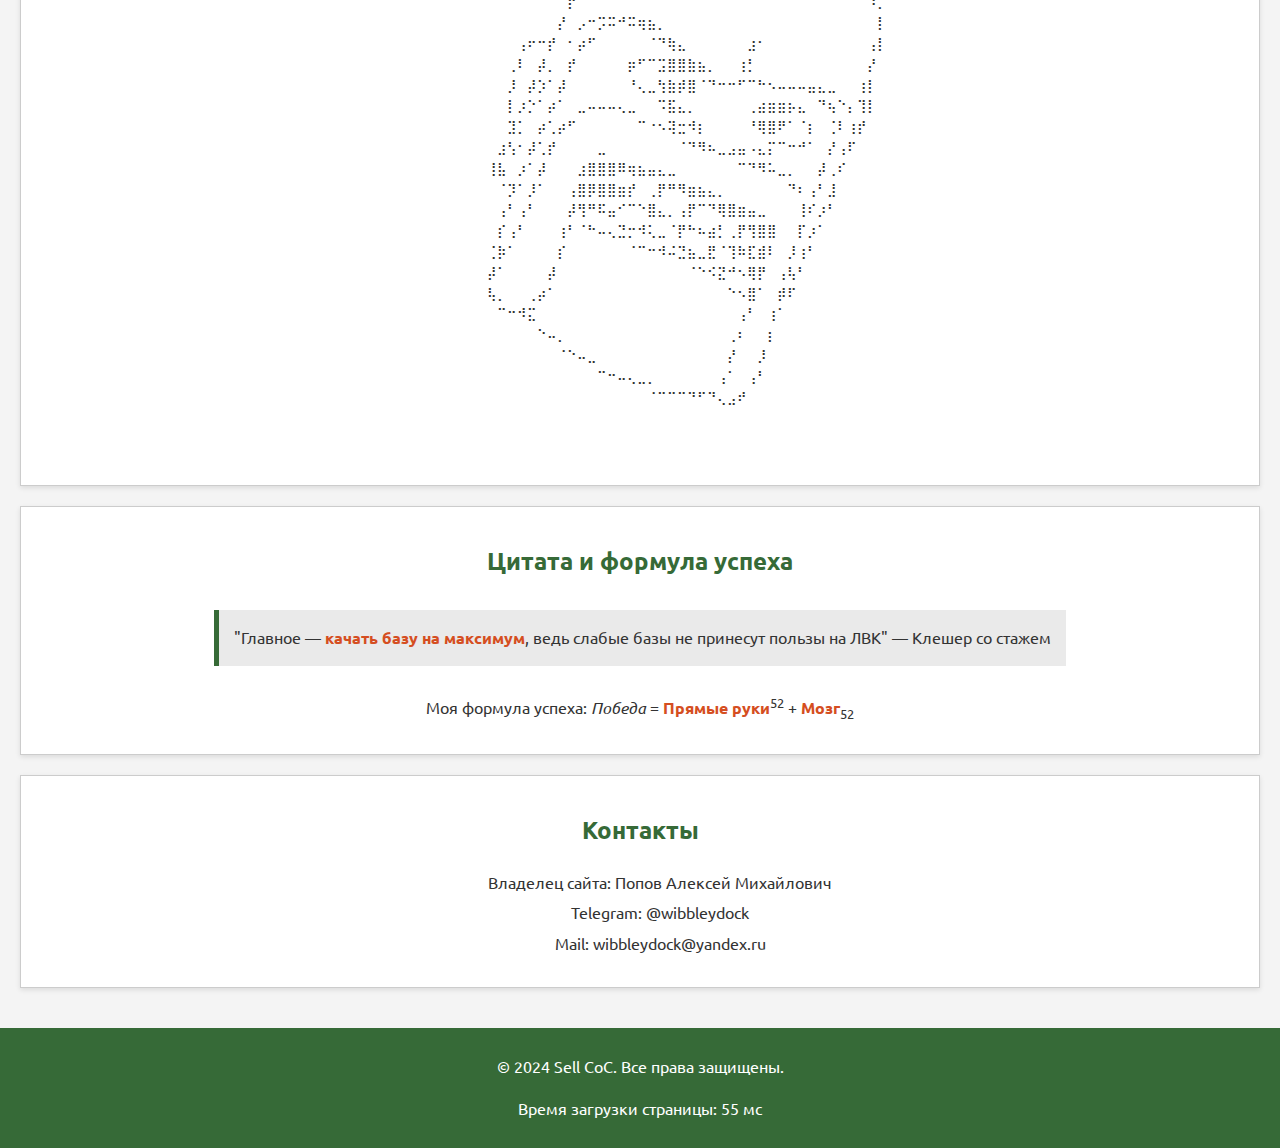
==== commit 1f9627b8: "[MODIFY] add "Главная" button" ====
--- a/index.html
+++ b/index.html
@@ -20,6 +20,7 @@
                 </div>
                 <nav>
                     <ul>
+                        <li><a href="index.html">Главная</a></li>
                         <li><a href="about.html">О сайте</a></li>
                         <li><a href="accounts.html">Аккаунты в продаже</a></li>
                         <li><a href="contacts.html">Контакты</a></li>
--- a/style.css
+++ b/style.css
@@ -298,4 +298,34 @@
     margin-bottom: 10px;
     border-radius: 4px;
     background-color: #fff;
+}
+
+@keyframes spin {
+    0% { transform: rotate(0deg); }
+    100% { transform: rotate(360deg); }
+}
+
+.preloader {
+    display: flex;
+    justify-content: center;
+    align-items: center;
+    height: 100vh;
+}
+
+.preloader img {
+    width: 50px;
+    height: auto;
+}
+
+.error-message {
+    color: red;
+    font-size: 18px;
+    text-align: center;
+    margin-top: 20px;
+}
+
+.comment-item {
+    border: 1px solid #ccc;
+    padding: 10px;
+    margin: 10px 0;
 }